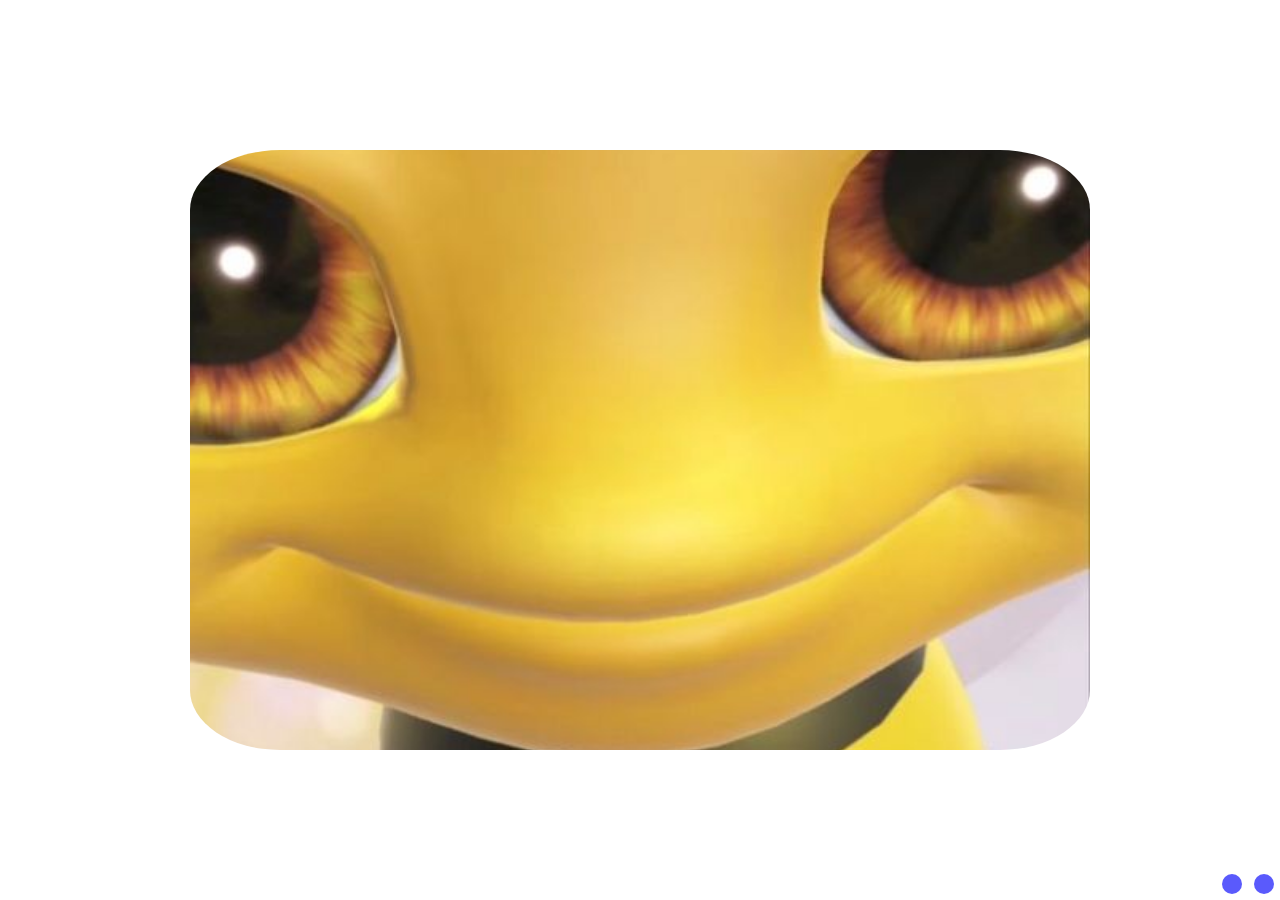
==== cssMemeSlider/slider.html @ 66f4f0b9 "feat: add assets" ====
<!DOCTYPE html>
<html lang="en">

<head>
    <link rel="stylesheet" href="./slider.css">
    <meta charset="UTF-8">
    <meta name="viewport" content="width=device-width, initial-scale=1.0">
    <title>MemeSlider</title>
</head>

<body>
    <header></header>
    <main>
        <div class="container">
            <div class="slider middle">
                <div class="slides">
                    <input type="radio" name="r" id="r1" checked>
                    <input type="radio" name="r" id="r2">
                    <input type="radio" name="r" id="r3">
                    <input type="radio" name="r" id="r4">

                    <div class="slide s1"><img src="./assets/n1.jpg" alt="bee"></div>
                    <div class="slide"><img src="./assets/n2.jpg" alt="shrek"></div>
                    <div class="slide"><img src="./assets/n3.jpg" alt="purple"></div>
                    <div class="slide"><img src="./assets/n4.jpg" alt="bibble"></div>
                </div>

            </div>
        </div>
    </main>
    <footer>
        <div class="container">
            <div class="navigation">
                <label for="r1" class="bar"></label>
                <label for="r2" class="bar"></label>
                <label for="r3" class="bar"></label>
                <label for="r4" class="bar"></label>
            </div>
        </div>
    </footer>

</body>

</html>
---- cssMemeSlider/slider.css ----
* {

    padding: 0;
    box-sizing: border-box;
}

body {
    overflow-x: hidden;
    margin: 0;
}

.container {
    max-width: 1400px;
    margin: 0 auto;
    padding: 0 20px;
}

.slider {
    width: 900px;
    height: 600px;
    border-radius: 10%;
    overflow: hidden;
}

.middle {
    position: absolute;
    top: 50%;
    left: 50%;
    transform: translate(-50%, -50%);
}

.navigation {
    position: absolute;
    bottom: 0px;
    left: 100%;
    transform: translateX(-50%);
    display: flex;
}

.bar {
    height: 20px;
    width: 20px;
    border-radius: 50%;
    margin: 6px;
    cursor: pointer;
    background-color: rgb(90, 90, 252);
    border-radius: 10px;
    transition: all .4s ease;

}

.bar:hover {
    opacity: 1;
    background-color: #fff;
    transform: scale(1.1);
}

.bar:active {
    background-color: none;
    border-radius: #fff;
}

input[name="r"] {
    position: absolute;
    visibility: hidden;
}

.slides {
    width: 400%;
    height: 100%;
    display: flex;
}

.slide {
    width: 25%;
    transition: all .6s ease;
}

.slide img {
    width: 100%;
    height: 100%;
    object-fit: cover;
}

#r1:checked~.s1 {
    margin-left: 0;
}

#r2:checked~.s1 {
    margin-left: -25%;
}

#r3:checked~.s1 {
    margin-left: -50%;
}

#r4:checked~.s1 {
    margin-left: -75%;
}
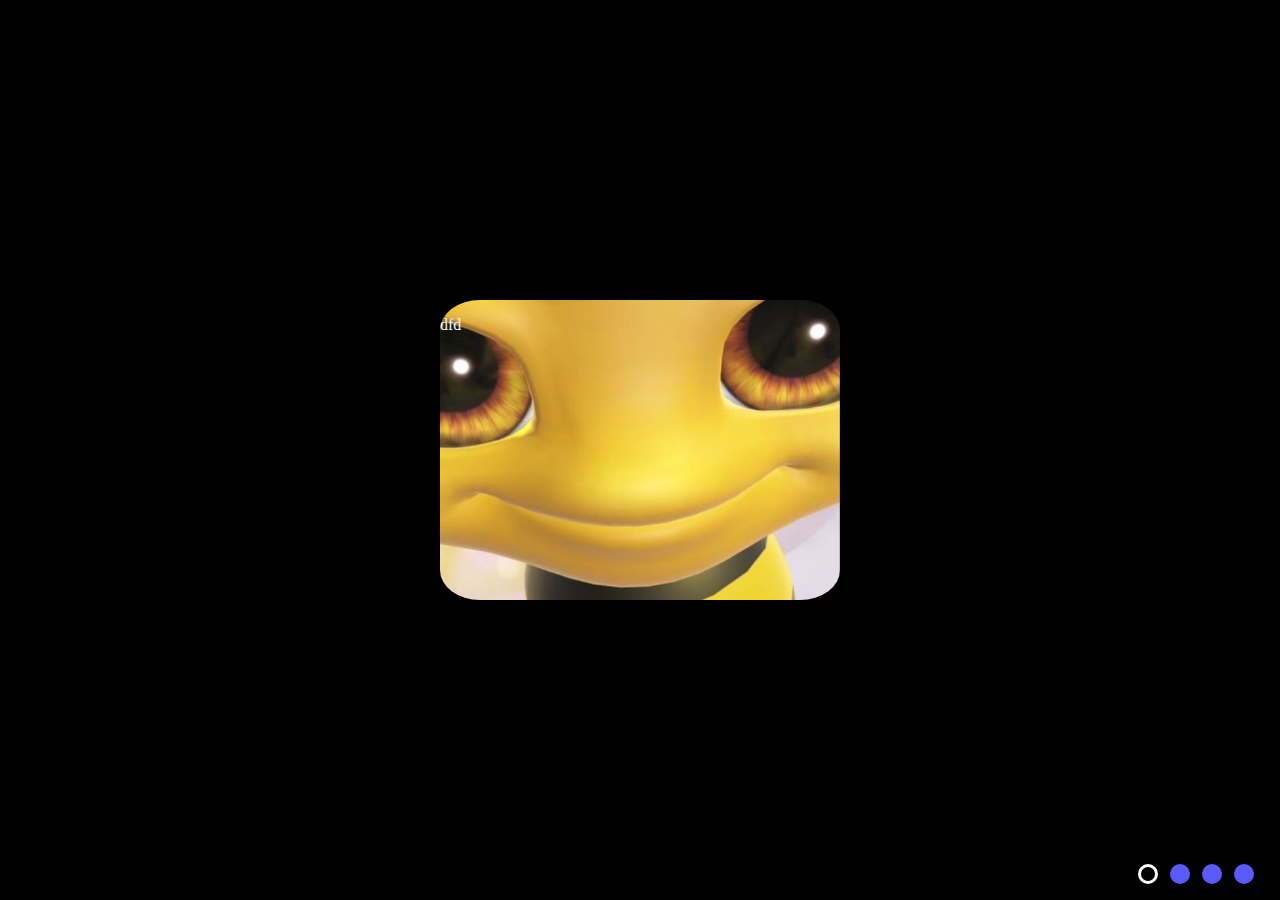
==== commit 67fa6994: "feat: add img and slider" ====
--- a/cssMemeSlider/slider.html
+++ b/cssMemeSlider/slider.html
@@ -9,35 +9,47 @@
 </head>
 
 <body>
-    <header></header>
     <main>
         <div class="container">
             <div class="slider middle">
                 <div class="slides">
-                    <input type="radio" name="r" id="r1" checked>
-                    <input type="radio" name="r" id="r2">
-                    <input type="radio" name="r" id="r3">
-                    <input type="radio" name="r" id="r4">
-
-                    <div class="slide s1"><img src="./assets/n1.jpg" alt="bee"></div>
-                    <div class="slide"><img src="./assets/n2.jpg" alt="shrek"></div>
-                    <div class="slide"><img src="./assets/n3.jpg" alt="purple"></div>
-                    <div class="slide"><img src="./assets/n4.jpg" alt="bibble"></div>
+                    <div class="slide s1"><img src="./assets/n1.jpg" alt="bee" /></div>
+                    <div class="slide"><img src="./assets/n2.jpg" alt="shrek" /></div>
+                    <div class="slide"><img src="./assets/n3.jpg" alt="purple" /></div>
+                    <div class="slide"><img src="./assets/n4.jpg" alt="bibble" /></div>
                 </div>
-
+            </div>
+            <div class="slider middle text">
+                <div class="slides">
+                    <div class="slide s1">
+                        <p>dfd</p>
+                    </div>
+                    <div class="slide">
+                        <p>hghg</p>
+                    </div>
+                    <div class="slide">
+                        <p>hjhjjh</p>
+                    </div>
+                    <div class="slide">
+                        <p>errer</p>
+                    </div>
+                </div>
             </div>
         </div>
     </main>
-    <footer>
-        <div class="container">
-            <div class="navigation">
-                <label for="r1" class="bar"></label>
-                <label for="r2" class="bar"></label>
-                <label for="r3" class="bar"></label>
-                <label for="r4" class="bar"></label>
-            </div>
+    <div class="container">
+        <div class="navigation">
+            <input type="radio" name="r" id="r1" checked>
+            <label for="r1" class="bar"></label>
+            <input type="radio" name="r" id="r2">
+            <label for="r2" class="bar"></label>
+            <input type="radio" name="r" id="r3">
+            <label for="r3" class="bar"></label>
+            <input type="radio" name="r" id="r4">
+            <label for="r4" class="bar"></label>
         </div>
-    </footer>
+    </div>
+
 
 </body>
 
--- a/cssMemeSlider/slider.css
+++ b/cssMemeSlider/slider.css
@@ -7,6 +7,8 @@
 body {
     overflow-x: hidden;
     margin: 0;
+    background-color: black;
+
 }
 
 .container {
@@ -16,8 +18,8 @@
 }
 
 .slider {
-    width: 900px;
-    height: 600px;
+    width: 400px;
+    height: 300px;
     border-radius: 10%;
     overflow: hidden;
 }
@@ -29,11 +31,12 @@
     transform: translate(-50%, -50%);
 }
 
+.text {}
+
 .navigation {
     position: absolute;
-    bottom: 0px;
-    left: 100%;
-    transform: translateX(-50%);
+    bottom: 10px;
+    right: 20px;
     display: flex;
 }
 
@@ -51,18 +54,18 @@
 
 .bar:hover {
     opacity: 1;
-    background-color: #fff;
+    background-color: rgb(255, 255, 255);
     transform: scale(1.1);
-}
-
-.bar:active {
-    background-color: none;
-    border-radius: #fff;
 }
 
 input[name="r"] {
     position: absolute;
     visibility: hidden;
+}
+
+input[type="radio"]:checked+.bar {
+    background-color: transparent;
+    border: 3px solid rgb(255, 255, 255);
 }
 
 .slides {
@@ -74,6 +77,7 @@
 .slide {
     width: 25%;
     transition: all .6s ease;
+    color: aliceblue;
 }
 
 .slide img {
@@ -82,18 +86,18 @@
     object-fit: cover;
 }
 
-#r1:checked~.s1 {
+body:has(#r1:checked) .s1 {
     margin-left: 0;
 }
 
-#r2:checked~.s1 {
+body:has(#r2:checked) .s1 {
     margin-left: -25%;
 }
 
-#r3:checked~.s1 {
+body:has(#r3:checked) .s1 {
     margin-left: -50%;
 }
 
-#r4:checked~.s1 {
+body:has(#r4:checked) .s1 {
     margin-left: -75%;
 }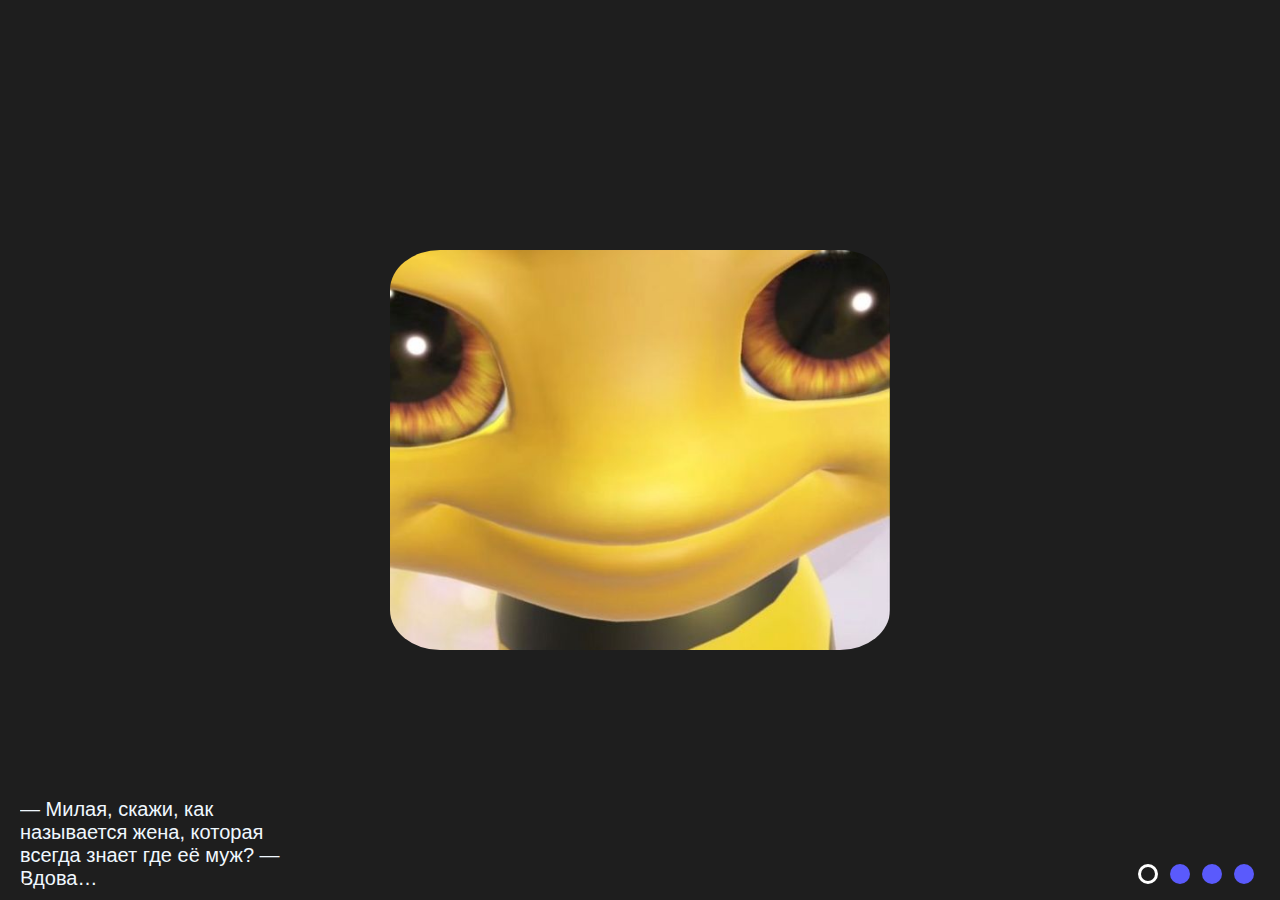
==== commit a3081074: "feat: add media" ====
--- a/cssMemeSlider/slider.html
+++ b/cssMemeSlider/slider.html
@@ -19,19 +19,21 @@
                     <div class="slide"><img src="./assets/n4.jpg" alt="bibble" /></div>
                 </div>
             </div>
-            <div class="slider middle text">
+            <div class="slider text">
                 <div class="slides">
                     <div class="slide s1">
-                        <p>dfd</p>
+                        <p>— Милая, скажи, как называется жена, которая всегда знает где её муж? — Вдова…</p>
                     </div>
                     <div class="slide">
-                        <p>hghg</p>
+                        <p>– Фима, я шубу хочу!
+                            – Софа, ты ж оливье еще не доела!</p>
                     </div>
                     <div class="slide">
-                        <p>hjhjjh</p>
+                        <p>Космонавт, кашлянувший на МКС, теперь живет в открытом космосе.</p>
                     </div>
                     <div class="slide">
-                        <p>errer</p>
+                        <p>Проснулся утром весь обложен цветами. Думаю, все, капец, похоронили. Поднимаю голову: нет –
+                            клумба, все хорошо.</p>
                     </div>
                 </div>
             </div>
@@ -49,8 +51,6 @@
             <label for="r4" class="bar"></label>
         </div>
     </div>
-
-
 </body>
 
 </html>--- a/cssMemeSlider/slider.css
+++ b/cssMemeSlider/slider.css
@@ -7,7 +7,7 @@
 body {
     overflow-x: hidden;
     margin: 0;
-    background-color: black;
+    background-color: rgb(30, 30, 30);
 
 }
 
@@ -18,8 +18,8 @@
 }
 
 .slider {
-    width: 400px;
-    height: 300px;
+    width: 500px;
+    height: 400px;
     border-radius: 10%;
     overflow: hidden;
 }
@@ -31,7 +31,15 @@
     transform: translate(-50%, -50%);
 }
 
-.text {}
+.text {
+    position: absolute;
+    font-family: Arial, Helvetica, sans-serif;
+    font-size: 20px;
+    bottom: 10px;
+    left: 20px;
+    width: 300px;
+    height: 112px;
+}
 
 .navigation {
     position: absolute;
@@ -100,4 +108,31 @@
 
 body:has(#r4:checked) .s1 {
     margin-left: -75%;
+}
+
+@media (max-width: 768px) {
+    .middle {
+        position: absolute;
+        top: 35%;
+        left: 50%;
+        transform: translate(-50%, -50%);
+    }
+
+    .text {
+        position: absolute;
+        font-family: Arial, Helvetica, sans-serif;
+        font-size: 20px;
+        bottom: 5px;
+        left: 30%;
+        width: 300px;
+        height: 112px;
+        text-align: center;
+    }
+
+    .navigation {
+        position: absolute;
+        bottom: 23%;
+        right: 43%;
+        display: flex;
+    }
 }